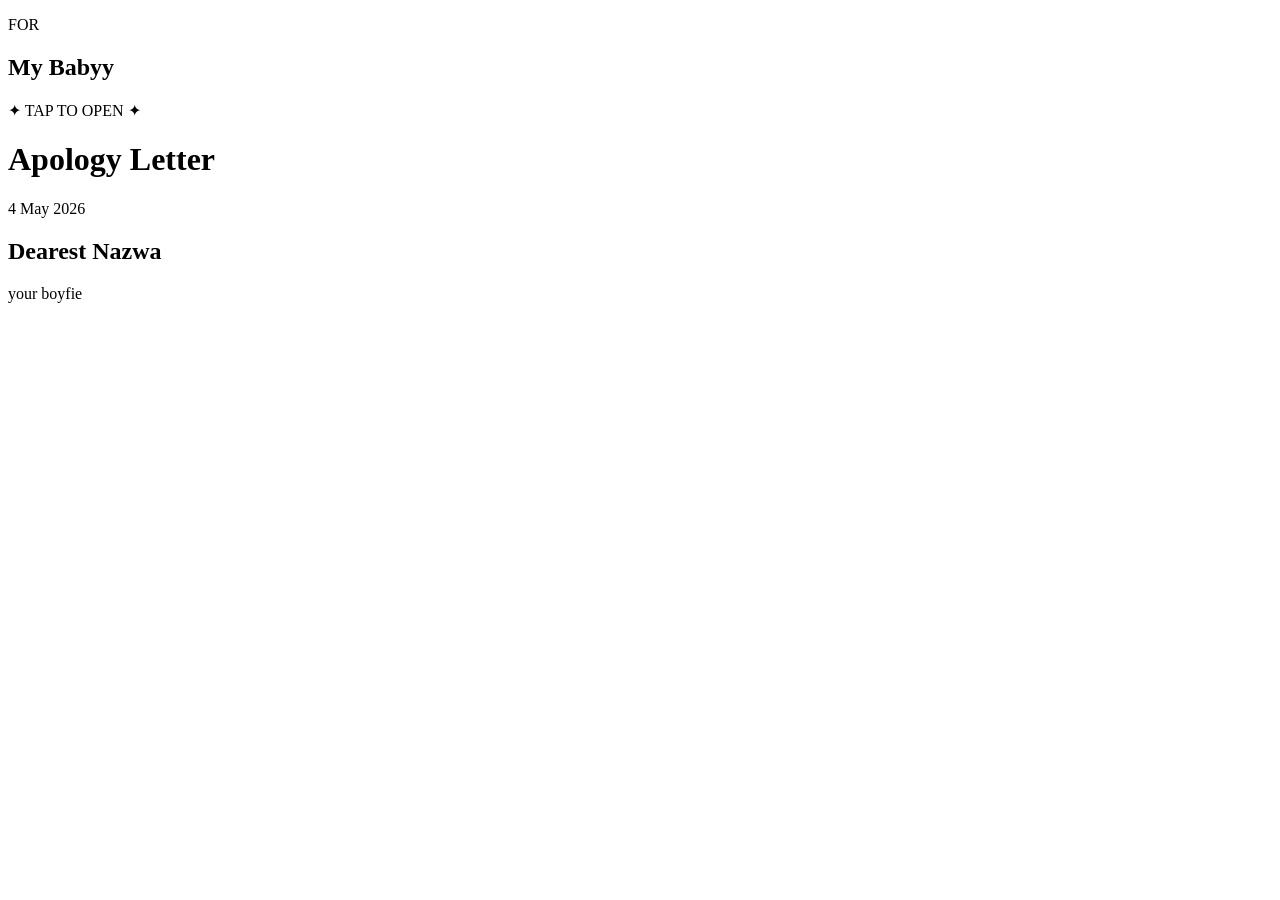
==== index.html @ fa43c7bf "Rename index.html.html to index.html" ====
<!DOCTYPE html>
<html lang="ms">
<head>
  <meta charset="UTF-8" />
  <meta name="viewport" content="width=device-width, initial-scale=1.0" />
  <title>Letter For You</title>
  <link rel="stylesheet" href="style.css" />
</head>
<body>

  <!-- Muzik Latar Belakang -->
  <audio id="bg-music" loop>
    <source src="song.mp3" type="audio/mpeg" />
  </audio>

  <!-- Sampul Surat (Mula-mula) -->
  <div id="envelope-container" onclick="openLetter()">
    <div class="envelope">
      <p>FOR</p>
      <h2>My Babyy</h2>
      <span>✦ TAP TO OPEN ✦</span>
    </div>
  </div>

  <!-- Isi Surat (Tersembunyi Dahulu) -->
  <div id="letter-container" class="hidden">
    <div class="letter-box">
      <h1>Apology Letter</h1>
      <p class="date">4 May 2026</p>
      <h2>Dearest Nazwa</h2>
      <p id="typed-text"></p>
      <p class="signature">your boyfie</p>
    </div>
  </div>

  <script src="script.js"></script>
</body>
</html>
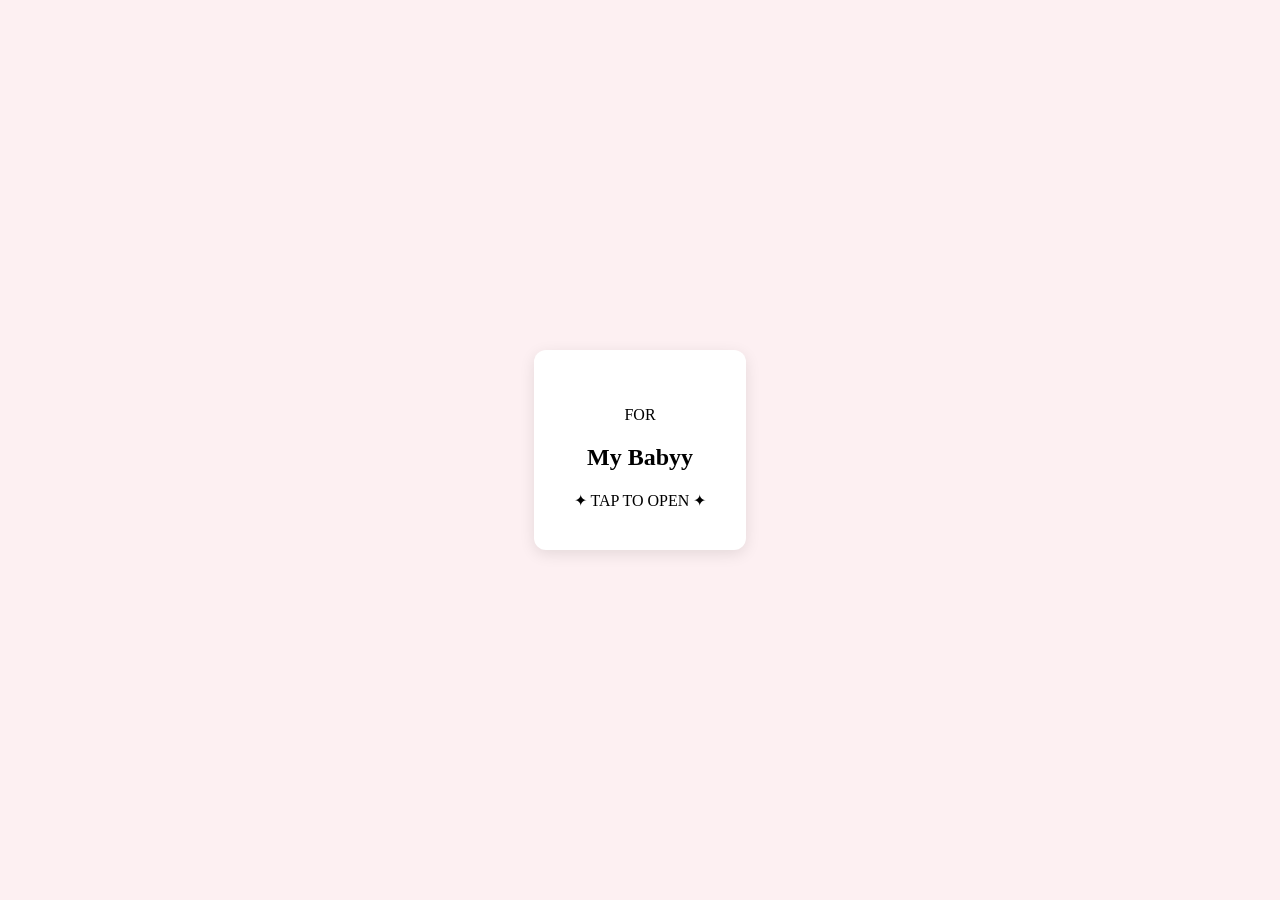
==== commit 93bd1d9e: "Update background music source in index.html" ====
--- a/index.html
+++ b/index.html
@@ -8,10 +8,10 @@
 </head>
 <body>
 
-  <!-- Muzik Latar Belakang -->
-  <audio id="bg-music" loop>
-    <source src="song.mp3" type="audio/mpeg" />
-  </audio>
+ <!-- Muzik Latar Belakang -->
+<audio id="bg-music" loop>
+  <source src="Ezad.mp3" type="audio/mpeg" />
+</audio>
 
   <!-- Sampul Surat (Mula-mula) -->
   <div id="envelope-container" onclick="openLetter()">
--- a/style.css
+++ b/style.css
@@ -0,0 +1,45 @@
+body {
+  margin: 0;
+  padding: 0;
+  background-color: #fdf0f2;
+  font-family: 'Georgia', serif;
+  display: flex;
+  justify-content: center;
+  align-items: center;
+  min-height: 100vh;
+}
+
+.hidden {
+  display: none;
+}
+
+#envelope-container {
+  text-align: center;
+  cursor: pointer;
+  background: #ffffff;
+  padding: 40px;
+  border-radius: 12px;
+  box-shadow: 0 4px 15px rgba(0,0,0,0.1);
+}
+
+.letter-box {
+  background: #ffffff;
+  padding: 30px;
+  width: 85%;
+  max-width: 400px;
+  border-radius: 10px;
+  box-shadow: 0 4px 20px rgba(0,0,0,0.1);
+  text-align: center;
+}
+
+h1 {
+  font-family: 'Cursive', cursive;
+  color: #5a4037;
+}
+
+#typed-text {
+  font-size: 14px;
+  line-height: 1.6;
+  color: #333;
+  text-align: left;
+}
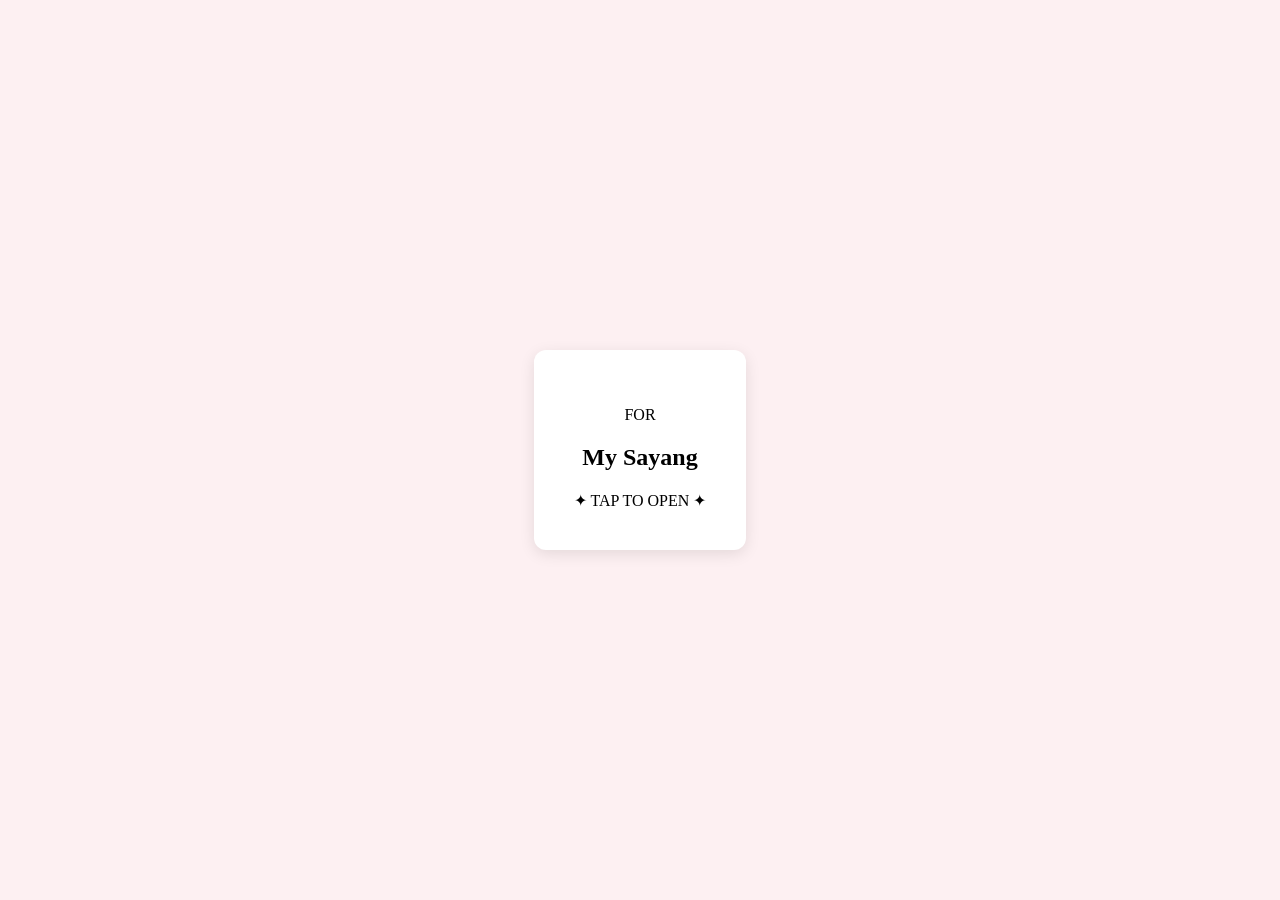
==== commit e9d8d661: "Update index.html" ====
--- a/index.html
+++ b/index.html
@@ -17,7 +17,7 @@
   <div id="envelope-container" onclick="openLetter()">
     <div class="envelope">
       <p>FOR</p>
-      <h2>My Babyy</h2>
+      <h2>My Sayang</h2>
       <span>✦ TAP TO OPEN ✦</span>
     </div>
   </div>
